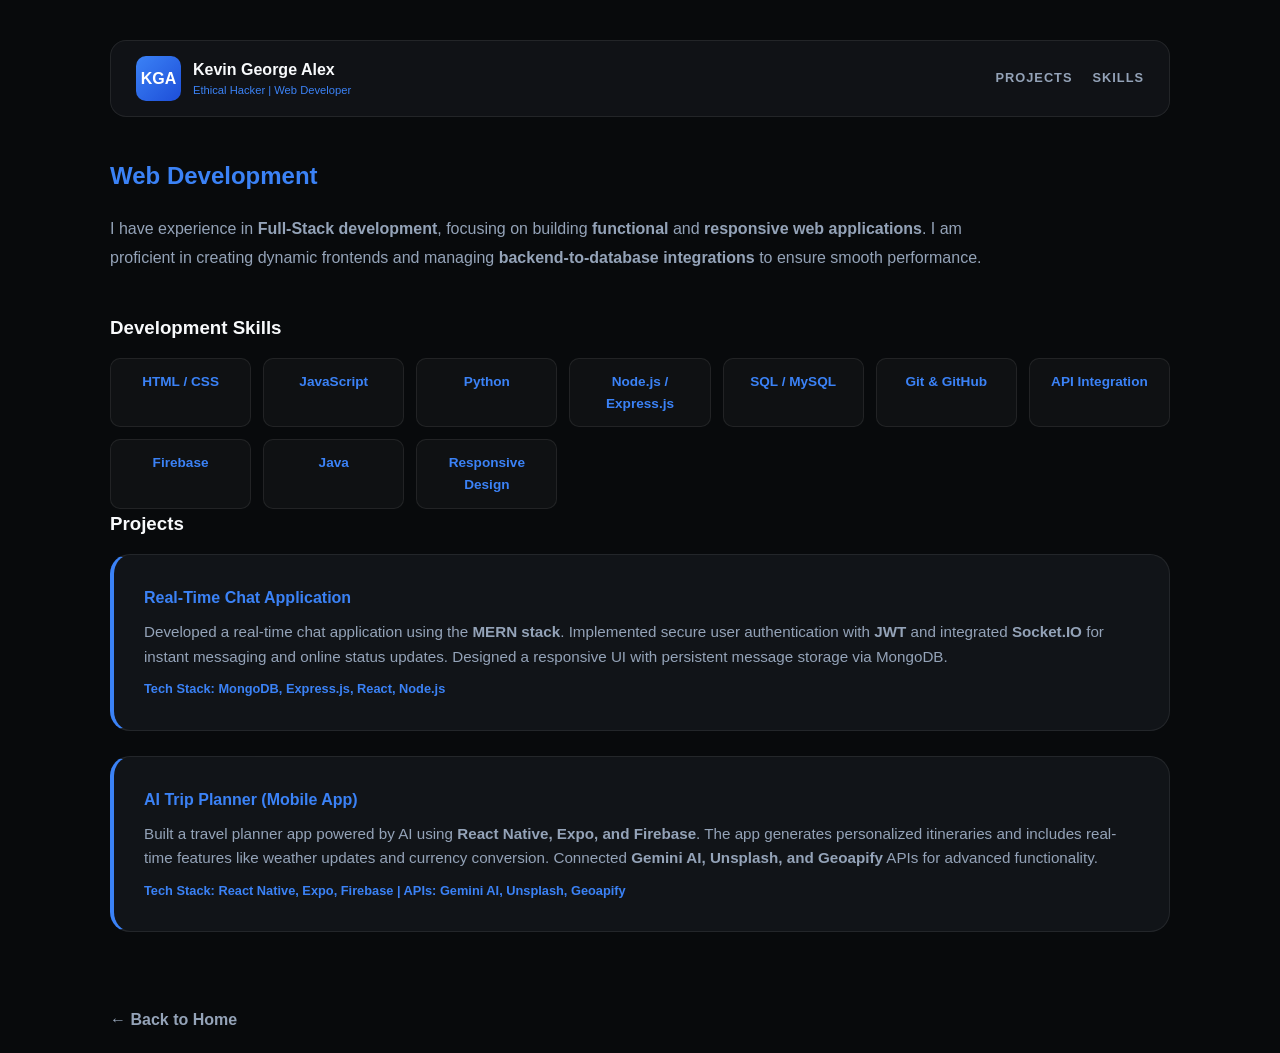
==== development.html @ fd487340 "Add files via upload" ====
<!DOCTYPE html>
<html lang="en">
<head>
    <meta charset="UTF-8">
    <meta name="viewport" content="width=device-width, initial-scale=1.0">
    <title>Development | KGA</title>
    <link rel="stylesheet" href="style.css">
</head>
<body>
    <section>
        <header class="page-header">
            <div class="logo-box">
                <div class="initials">KGA</div>
                <div class="logo-text">
                    <p style="font-weight: bold;">Kevin George Alex</p>
                    <p style="font-size: 0.7rem; color: var(--accent);">Ethical Hacker | Web Developer</p>
                </div>
            </div>
            <nav class="section-nav">
                <a href="#projects">Projects</a>
                <a href="#skills">Skills</a>
            </nav>
        </header>

        <h2 style="color: var(--accent); margin-bottom: 20px;">Web Development</h2>
        
        <p style="color: var(--text-dim); margin-bottom: 40px; line-height: 1.8; max-width: 900px;">
            I have experience in <b>Full-Stack development</b>, focusing on building <b>functional</b> and 
            <b>responsive web applications</b>. I am proficient in creating dynamic frontends and managing 
            <b>backend-to-database integrations</b> to ensure smooth performance.
        </p>
            <div id="skills" style="margin-top: 40px;">
            <h3 style="margin-bottom: 15px;">Development Skills</h3>
            <div class="skills-grid">
                <span>HTML / CSS</span>
                <span>JavaScript</span>
                <span>Python</span>
                <span>Node.js / Express.js</span>
                <span>SQL / MySQL</span>
                <span>Git & GitHub</span>
                <span>API Integration</span>
                <span>Firebase</span>
                <span>Java</span>
                <span>Responsive Design</span>
            </div>
        </div>

        <div id="projects">
            <h3 style="margin-bottom: 15px;">Projects</h3>
            
            <div class="card" style="border-left: 4px solid var(--accent); margin-bottom: 25px;">
                <h4 style="color: var(--accent);">Real-Time Chat Application</h4>
                <p style="color: var(--text-dim); margin-top: 10px; font-size: 0.95rem;">
                    Developed a real-time chat application using the <b>MERN stack</b>. Implemented secure user authentication with <b>JWT</b> and integrated <b>Socket.IO</b> for instant messaging and online status updates. Designed a responsive UI with persistent message storage via MongoDB.
                </p>
                <p style="color: var(--accent); font-size: 0.8rem; margin-top: 10px; font-weight: bold;">
                    Tech Stack: MongoDB, Express.js, React, Node.js
                </p>
            </div>

            <div class="card" style="border-left: 4px solid var(--accent); margin-bottom: 25px;">
                <h4 style="color: var(--accent);">AI Trip Planner (Mobile App)</h4>
                <p style="color: var(--text-dim); margin-top: 10px; font-size: 0.95rem;">
                    Built a travel planner app powered by AI using <b>React Native, Expo, and Firebase</b>. The app generates personalized itineraries and includes real-time features like weather updates and currency conversion. Connected <b>Gemini AI, Unsplash, and Geoapify</b> APIs for advanced functionality.
                </p>
                <p style="color: var(--accent); font-size: 0.8rem; margin-top: 10px; font-weight: bold;">
                    Tech Stack: React Native, Expo, Firebase | APIs: Gemini AI, Unsplash, Geoapify
                </p>
            </div>
        </div>

        
        <a href="index.html" class="back-btn" style="margin-top: 50px;">← Back to Home</a>
    </section>
</body>
</html>
---- style.css ----
:root {
    --bg: #080a0c;
    --card: #111418;
    --accent: #3b82f6;
    --accent-glow: rgba(59, 130, 246, 0.25);
    --secondary: #00ff88;
    --text: #f8fafc;
    --text-dim: #94a3b8;
    --glass-border: rgba(255, 255, 255, 0.08);
}

html {
    scroll-behavior: smooth;
}

* { 
    margin: 0; 
    padding: 0; 
    box-sizing: border-box; 
    font-family: 'Inter', -apple-system, sans-serif; 
}

body {
    background-color: var(--bg);
    color: var(--text);
    line-height: 1.6;
    overflow-x: hidden; 
}

section { 
    min-height: 100vh; 
    padding: 20px; 
    max-width: 1100px; 
    margin: 0 auto; 
}

[id] {
    scroll-margin-top: 120px; 
}

.page-header {
    display: flex;
    justify-content: space-between;
    align-items: center;
    background: rgba(17, 20, 24, 0.95);
    backdrop-filter: blur(12px);
    padding: 15px 25px;
    border-radius: 16px;
    border: 1px solid var(--glass-border);
    margin: 20px 0 40px 0;
    position: sticky;
    top: 20px;
    z-index: 1000;
}

.logo-box { 
    display: flex; 
    align-items: center; 
    gap: 12px; 
}

.initials {
    background: linear-gradient(135deg, var(--accent), #1d4ed8);
    color: #fff;
    font-weight: 800;
    width: 45px;
    height: 45px;
    display: flex;
    align-items: center;
    justify-content: center;
    border-radius: 10px;
    flex-shrink: 0;
}

.section-nav { 
    display: flex; 
    gap: 20px; 
    align-items: center;
}

.section-nav a {
    color: var(--text-dim);
    text-decoration: none;
    font-size: 0.8rem;
    font-weight: 700;
    text-transform: uppercase;
    letter-spacing: 1px;
    transition: 0.3s ease;
}

.section-nav a:hover { 
    color: var(--accent); 
}

.hero-container { 
    display: flex; 
    flex-wrap: wrap; 
    gap: 30px; 
    align-items: flex-start;
}

.card {
    background: var(--card);
    padding: 30px;
    border-radius: 20px;
    border: 1px solid var(--glass-border);
    flex: 1; 
    min-width: 320px;
    transition: 0.4s ease;
    margin-bottom: 20px;
}

.card:hover { 
    border-color: var(--accent); 
}

.profile-circle {
    width: 200px !important; 
    height: 200px !important; 
    border-radius: 20px;
    border: 2px solid var(--accent);
    margin: 0 auto 20px;
    overflow: hidden;
    display: flex;
    align-items: center;
    justify-content: center;
    background: #000;
}

.profile-circle img {
    width: 100%;
    height: 100%;
    object-fit: cover;
}

.hero-btns { 
    margin-top: 25px; 
    display: flex; 
    gap: 15px; 
    flex-wrap: wrap; 
}

.btn-outline {
    display: inline-block;
    padding: 12px 28px;
    color: var(--text);
    text-decoration: none;
    font-weight: 600;
    border-radius: 12px;
    border: 1px solid var(--accent);
    transition: all 0.4s cubic-bezier(0.175, 0.885, 0.32, 1.275);
}

.btn-outline:hover {
    background: var(--accent);
    transform: translateY(-8px);
    box-shadow: 0 10px 20px var(--accent-glow);
}

.skills-grid { 
    display: grid; 
    grid-template-columns: repeat(auto-fit, minmax(130px, 1fr)); 
    gap: 12px; 
}

.skills-grid span {
    background: rgba(255,255,255,0.03);
    padding: 12px;
    text-align: center;
    border-radius: 10px;
    border: 1px solid var(--glass-border);
    color: var(--accent);
    font-size: 0.85rem;
    font-weight: 600;
}

.cert-item {
    background: rgba(0, 255, 136, 0.05);
    padding: 15px;
    border-radius: 10px;
    color: var(--secondary);
    border-left: 4px solid var(--secondary);
    margin-bottom: 12px;
}

.back-btn { 
    display: inline-block; 
    margin-top: 30px; 
    color: var(--text-dim); 
    text-decoration: none; 
    font-weight: 600;
    transition: 0.3s; 
}

.back-btn:hover { 
    color: var(--accent); 
    transform: translateX(-5px); 
}

@media (max-width: 768px) {
    .hero-container { 
        flex-direction: column-reverse; 
    }
    .page-header { 
        flex-direction: column; 
        gap: 15px; 
        text-align: center; 
    }
    .card {
        min-width: 100%;
    }
}
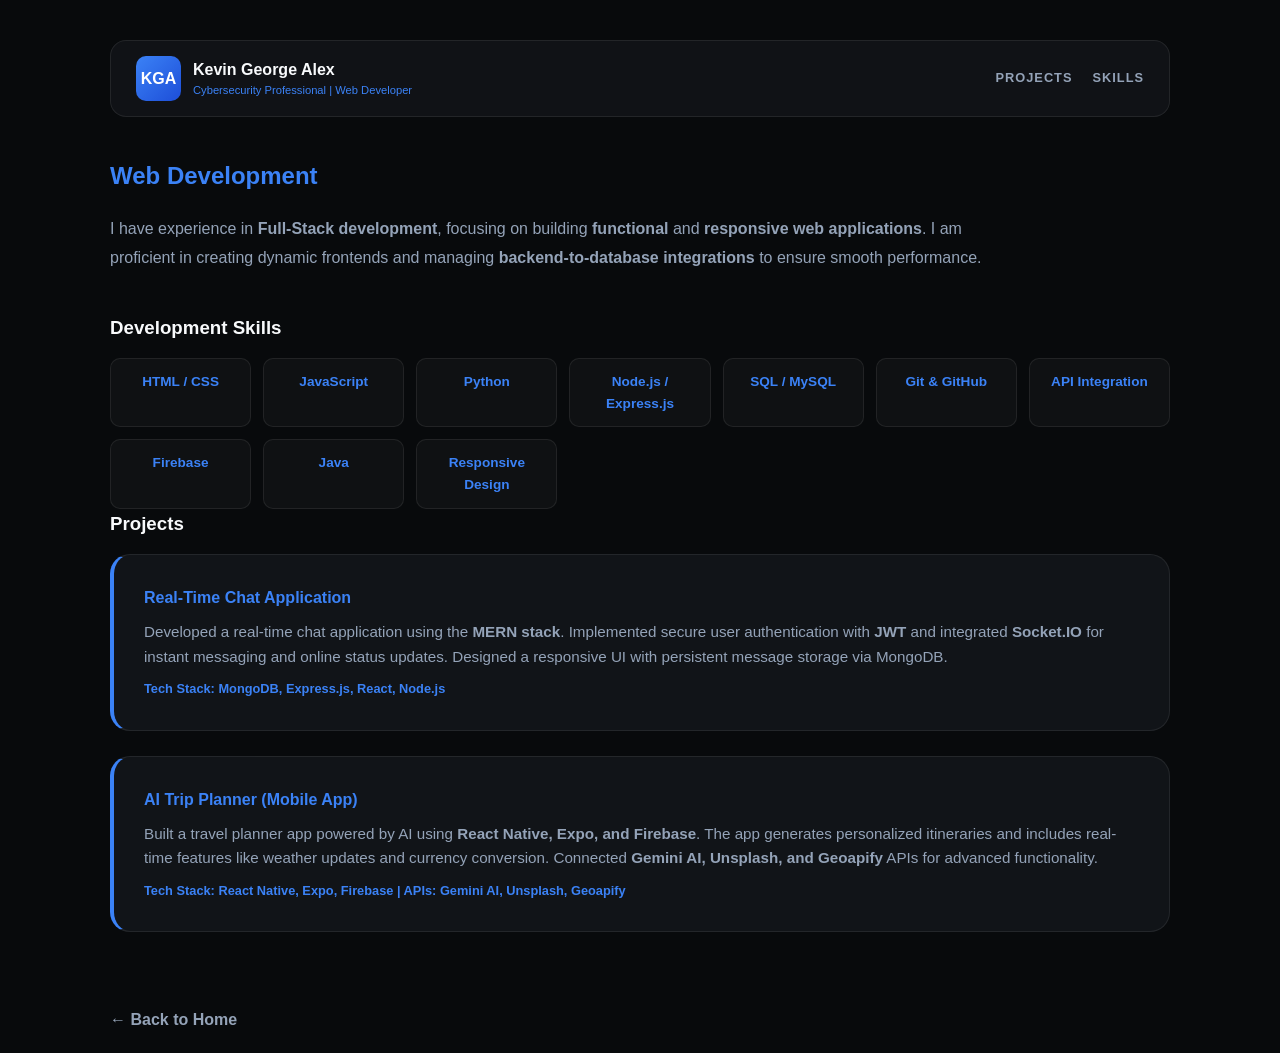
==== commit a67a9aa3: "Update development.html" ====
--- a/development.html
+++ b/development.html
@@ -13,7 +13,7 @@
                 <div class="initials">KGA</div>
                 <div class="logo-text">
                     <p style="font-weight: bold;">Kevin George Alex</p>
-                    <p style="font-size: 0.7rem; color: var(--accent);">Ethical Hacker | Web Developer</p>
+                    <p style="font-size: 0.7rem; color: var(--accent);">Cybersecurity Professional | Web Developer</p>
                 </div>
             </div>
             <nav class="section-nav">
@@ -73,4 +73,4 @@
         <a href="index.html" class="back-btn" style="margin-top: 50px;">← Back to Home</a>
     </section>
 </body>
-</html>+</html>
